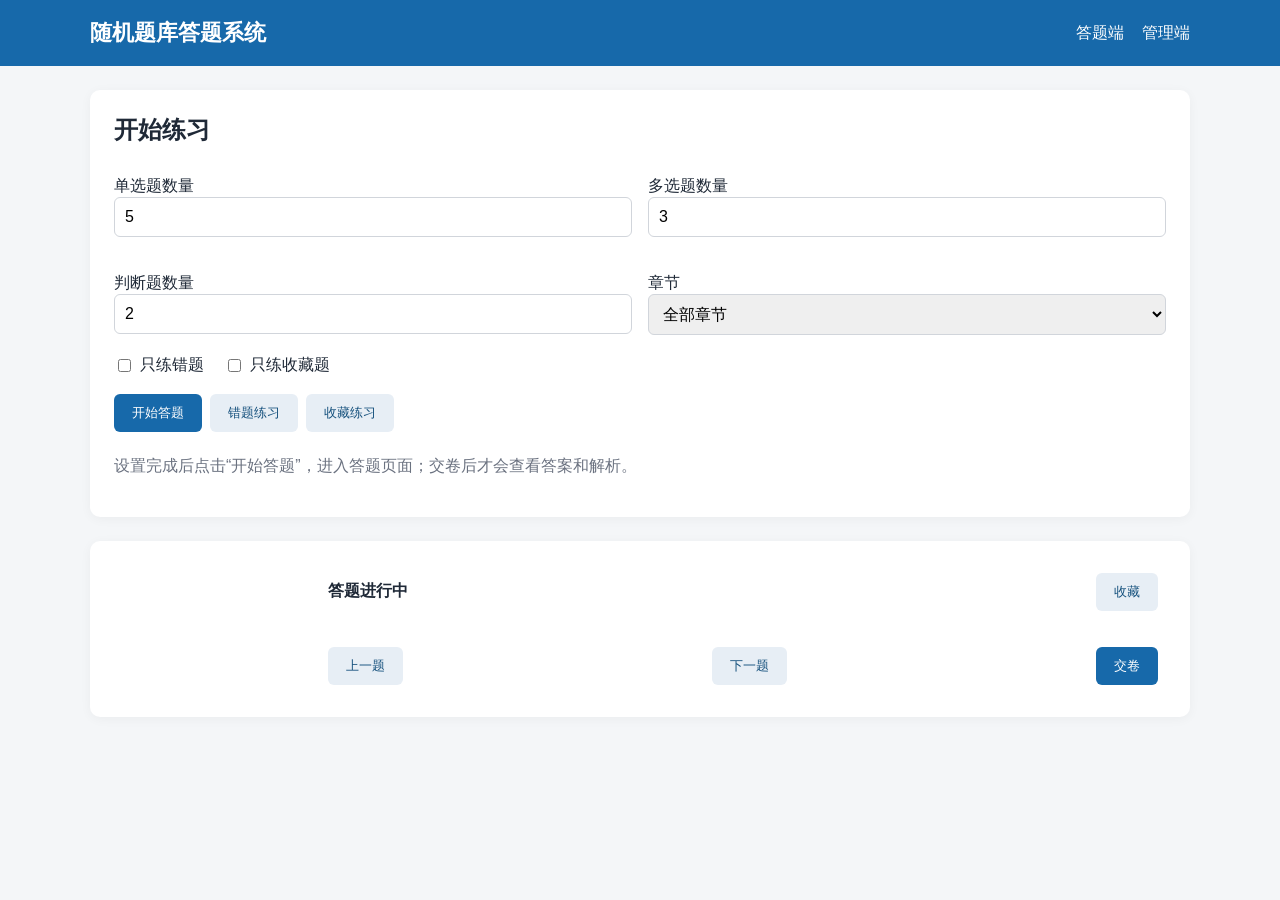
==== static/index.html @ 97cebf28 "feat: release random question bank system" ====
<!doctype html><html lang="zh-CN"><head><meta charset="utf-8"><meta name="viewport" content="width=device-width,initial-scale=1"><title>随机题库答题</title><link rel="stylesheet" href="/static/style.css"></head><body><header><h1>随机题库答题系统</h1><nav><a href="/">答题端</a><a href="/admin">管理端</a></nav></header><main id="app"><section id="config" class="card"><h2>开始练习</h2><div class="grid"><label>单选题数量<input id="singleCount" type="number" min="0" max="100" value="5"></label><label>多选题数量<input id="multiCount" type="number" min="0" max="100" value="3"></label><label>判断题数量<input id="judgeCount" type="number" min="0" max="100" value="2"></label><label>章节<select id="chapter"><option value="">全部章节</option></select></label></div><div class="checks"><label><input id="wrong" type="checkbox"> 只练错题</label><label><input id="favorite" type="checkbox"> 只练收藏题</label></div><button onclick="startQuiz()">开始答题</button><button class="secondary" onclick="loadReview('wrong')">错题练习</button><button class="secondary" onclick="loadReview('favorite')">收藏练习</button><p class="muted form-hint">设置完成后点击“开始答题”，进入答题页面；交卷后才会查看答案和解析。</p></section><section id="quiz" class="card quiz-layout hidden"><aside id="questionNav"></aside><div class="quiz-main"><div class="quiz-head"><div><strong id="quizStatus">答题进行中</strong><span id="progress"></span></div><button class="secondary" onclick="toggleFavorite()" id="fav">收藏</button></div><h2 id="question"></h2><div id="options"></div><div id="emptyOptions" class="empty-state hidden">本题暂未读取到选项，请到管理端检查题目数据。</div><div class="pager"><button class="secondary" onclick="prev()">上一题</button><button class="secondary" onclick="next()">下一题</button><button onclick="submitQuiz()">交卷</button></div></div></section></main><script src="/static/app.js"></script></body></html>
---- static/style.css ----
*{box-sizing:border-box}body{margin:0;background:#f4f6f8;color:#1f2937;font-family:-apple-system,BlinkMacSystemFont,"Segoe UI","Microsoft YaHei",sans-serif}header{background:#1769aa;color:white;padding:18px max(18px,calc((100% - 1100px)/2));display:flex;align-items:center;justify-content:space-between}h1{font-size:22px;margin:0}nav a{color:white;text-decoration:none;margin-left:18px}.card{max-width:1100px;margin:24px auto;padding:24px;background:#fff;border-radius:10px;box-shadow:0 2px 12px #0000000b}h2{margin-top:0}.grid{display:grid;grid-template-columns:repeat(2,1fr);gap:16px}label{display:block;margin:10px 0}input,select,textarea{width:100%;padding:10px;border:1px solid #d1d5db;border-radius:6px;font:inherit}button{border:0;border-radius:6px;background:#1769aa;color:white;padding:10px 18px;margin:8px 8px 8px 0;cursor:pointer}button.secondary{background:#e7eef5;color:#17527e}.checks{display:flex;gap:20px;flex-wrap:wrap}.filter-types{margin:4px 0 12px}.filter-types label{display:flex;align-items:center;gap:6px}.filter-types input{width:auto}.checks label{display:flex;align-items:center;gap:6px}.checks input{width:auto}.hidden{display:none}.quiz-head,.pager{display:flex;align-items:center;justify-content:space-between}.quiz-head button{margin-left:auto}.quiz-layout{display:grid;grid-template-columns:190px 1fr;gap:24px}.quiz-main{min-width:0}.nav-group{margin-bottom:18px}.nav-group strong{display:block;margin-bottom:8px}.nav-item{width:34px;height:34px;padding:0;margin:3px;background:#eef2f7;color:#334155}.nav-item.current{background:#1769aa;color:#fff}.nav-item.answered{background:#b7e4c7;color:#155724}.option{display:flex;gap:10px;padding:13px;margin:10px 0;border:1px solid #e1e5ea;border-radius:7px;cursor:pointer}.option input{width:auto}.correct{border-color:#18a058;background:#effaf3}.wrong{border-color:#d64545;background:#fff2f2}.detail{border-top:1px solid #eee;padding:14px 0}.muted{color:#6b7280}.form-hint{margin-top:16px}.empty-state{padding:14px;background:#fff8e1;color:#8a6116;border-radius:6px}.result-page{max-width:900px}.result-score{font-size:20px;font-weight:600;color:#1769aa;margin:18px 0}.result-page .detail{border:1px solid #e5e7eb;border-radius:8px;margin:12px 0;padding:16px}.result-page .detail.correct{border-color:#18a058;background:#effaf3}.result-page .detail.wrong{border-color:#d64545;background:#fff2f2}@media(max-width:650px){header{padding:14px 16px}.grid{grid-template-columns:1fr}.card{margin:12px;padding:16px}.checks{display:block}.pager{flex-wrap:wrap}.quiz-layout{display:block}.quiz-layout aside{display:flex;gap:16px;overflow-x:auto;margin-bottom:12px}.nav-group{flex:0 0 auto;margin-bottom:0}.nav-group>div{white-space:nowrap}}
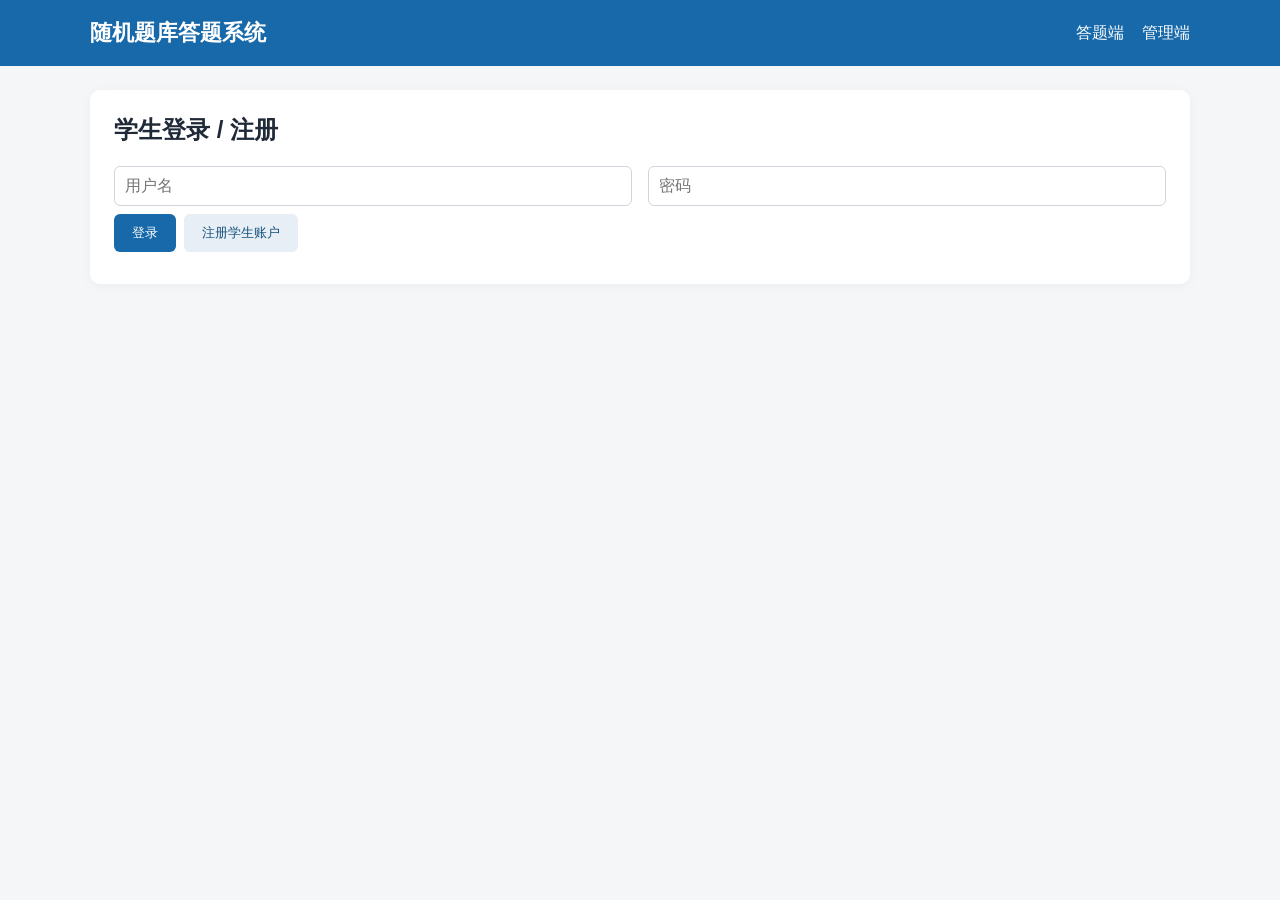
==== commit 3c6e1379: "feat: release v1.1.0" ====
--- a/static/index.html
+++ b/static/index.html
@@ -1 +1 @@
-<!doctype html><html lang="zh-CN"><head><meta charset="utf-8"><meta name="viewport" content="width=device-width,initial-scale=1"><title>随机题库答题</title><link rel="stylesheet" href="/static/style.css"></head><body><header><h1>随机题库答题系统</h1><nav><a href="/">答题端</a><a href="/admin">管理端</a></nav></header><main id="app"><section id="config" class="card"><h2>开始练习</h2><div class="grid"><label>单选题数量<input id="singleCount" type="number" min="0" max="100" value="5"></label><label>多选题数量<input id="multiCount" type="number" min="0" max="100" value="3"></label><label>判断题数量<input id="judgeCount" type="number" min="0" max="100" value="2"></label><label>章节<select id="chapter"><option value="">全部章节</option></select></label></div><div class="checks"><label><input id="wrong" type="checkbox"> 只练错题</label><label><input id="favorite" type="checkbox"> 只练收藏题</label></div><button onclick="startQuiz()">开始答题</button><button class="secondary" onclick="loadReview('wrong')">错题练习</button><button class="secondary" onclick="loadReview('favorite')">收藏练习</button><p class="muted form-hint">设置完成后点击“开始答题”，进入答题页面；交卷后才会查看答案和解析。</p></section><section id="quiz" class="card quiz-layout hidden"><aside id="questionNav"></aside><div class="quiz-main"><div class="quiz-head"><div><strong id="quizStatus">答题进行中</strong><span id="progress"></span></div><button class="secondary" onclick="toggleFavorite()" id="fav">收藏</button></div><h2 id="question"></h2><div id="options"></div><div id="emptyOptions" class="empty-state hidden">本题暂未读取到选项，请到管理端检查题目数据。</div><div class="pager"><button class="secondary" onclick="prev()">上一题</button><button class="secondary" onclick="next()">下一题</button><button onclick="submitQuiz()">交卷</button></div></div></section></main><script src="/static/app.js"></script></body></html>+<!doctype html><html lang="zh-CN"><head><meta charset="utf-8"><meta name="viewport" content="width=device-width,initial-scale=1"><title>随机题库答题</title><link rel="stylesheet" href="/static/style.css"></head><body><header><h1>随机题库答题系统</h1><nav><a href="/">答题端</a><a href="/admin">管理端</a><span id="authStatus"></span></nav></header><main id="app"><section id="loginPanel" class="card"><h2>学生登录 / 注册</h2><div class="grid"><input id="username" placeholder="用户名"><input id="password" type="password" placeholder="密码"></div><button onclick="login()">登录</button><button class="secondary" onclick="registerStudent()">注册学生账户</button><button class="secondary hidden" id="logoutButton" onclick="logout()">退出登录</button><span id="authMessage"></span></section><section id="config" hidden class="card"><h2>开始练习</h2><div class="grid"><label>单选题数量<input id="singleCount" type="number" min="0" max="100" value="5"></label><label>多选题数量<input id="multiCount" type="number" min="0" max="100" value="3"></label><label>判断题数量<input id="judgeCount" type="number" min="0" max="100" value="2"></label><label>章节<select id="chapter"><option value="">全部章节</option></select></label></div><div class="checks"><label><input id="wrong" type="checkbox"> 只练错题</label><label><input id="favorite" type="checkbox"> 只练收藏题</label></div><button onclick="startQuiz()">开始答题</button><button class="secondary" onclick="loadReview('wrong')">错题练习</button><button class="secondary" onclick="loadReview('favorite')">收藏练习</button><p class="muted form-hint">设置完成后点击“开始答题”，进入答题页面；交卷后才会查看答案和解析。</p></section><section id="quiz" hidden class="card quiz-layout"><aside id="questionNav"></aside><div class="quiz-main"><div class="quiz-head"><div><strong id="quizStatus">答题进行中</strong><span id="progress"></span></div><button class="secondary" onclick="toggleFavorite()" id="fav">收藏</button></div><h2 id="question"></h2><div id="options"></div><div id="emptyOptions" class="empty-state hidden">本题暂未读取到选项，请到管理端检查题目数据。</div><div class="pager"><button class="secondary" onclick="prev()">上一题</button><button class="secondary" onclick="next()">下一题</button><button onclick="submitQuiz()">交卷</button></div></div></section></main><script src="/static/app.js?v=1.0.1"></script></body></html>
--- a/static/style.css
+++ b/static/style.css
@@ -1 +1 @@
-*{box-sizing:border-box}body{margin:0;background:#f4f6f8;color:#1f2937;font-family:-apple-system,BlinkMacSystemFont,"Segoe UI","Microsoft YaHei",sans-serif}header{background:#1769aa;color:white;padding:18px max(18px,calc((100% - 1100px)/2));display:flex;align-items:center;justify-content:space-between}h1{font-size:22px;margin:0}nav a{color:white;text-decoration:none;margin-left:18px}.card{max-width:1100px;margin:24px auto;padding:24px;background:#fff;border-radius:10px;box-shadow:0 2px 12px #0000000b}h2{margin-top:0}.grid{display:grid;grid-template-columns:repeat(2,1fr);gap:16px}label{display:block;margin:10px 0}input,select,textarea{width:100%;padding:10px;border:1px solid #d1d5db;border-radius:6px;font:inherit}button{border:0;border-radius:6px;background:#1769aa;color:white;padding:10px 18px;margin:8px 8px 8px 0;cursor:pointer}button.secondary{background:#e7eef5;color:#17527e}.checks{display:flex;gap:20px;flex-wrap:wrap}.filter-types{margin:4px 0 12px}.filter-types label{display:flex;align-items:center;gap:6px}.filter-types input{width:auto}.checks label{display:flex;align-items:center;gap:6px}.checks input{width:auto}.hidden{display:none}.quiz-head,.pager{display:flex;align-items:center;justify-content:space-between}.quiz-head button{margin-left:auto}.quiz-layout{display:grid;grid-template-columns:190px 1fr;gap:24px}.quiz-main{min-width:0}.nav-group{margin-bottom:18px}.nav-group strong{display:block;margin-bottom:8px}.nav-item{width:34px;height:34px;padding:0;margin:3px;background:#eef2f7;color:#334155}.nav-item.current{background:#1769aa;color:#fff}.nav-item.answered{background:#b7e4c7;color:#155724}.option{display:flex;gap:10px;padding:13px;margin:10px 0;border:1px solid #e1e5ea;border-radius:7px;cursor:pointer}.option input{width:auto}.correct{border-color:#18a058;background:#effaf3}.wrong{border-color:#d64545;background:#fff2f2}.detail{border-top:1px solid #eee;padding:14px 0}.muted{color:#6b7280}.form-hint{margin-top:16px}.empty-state{padding:14px;background:#fff8e1;color:#8a6116;border-radius:6px}.result-page{max-width:900px}.result-score{font-size:20px;font-weight:600;color:#1769aa;margin:18px 0}.result-page .detail{border:1px solid #e5e7eb;border-radius:8px;margin:12px 0;padding:16px}.result-page .detail.correct{border-color:#18a058;background:#effaf3}.result-page .detail.wrong{border-color:#d64545;background:#fff2f2}@media(max-width:650px){header{padding:14px 16px}.grid{grid-template-columns:1fr}.card{margin:12px;padding:16px}.checks{display:block}.pager{flex-wrap:wrap}.quiz-layout{display:block}.quiz-layout aside{display:flex;gap:16px;overflow-x:auto;margin-bottom:12px}.nav-group{flex:0 0 auto;margin-bottom:0}.nav-group>div{white-space:nowrap}}
+*{box-sizing:border-box}body{margin:0;background:#f4f6f8;color:#1f2937;font-family:-apple-system,BlinkMacSystemFont,"Segoe UI","Microsoft YaHei",sans-serif}header{background:#1769aa;color:white;padding:18px max(18px,calc((100% - 1100px)/2));display:flex;align-items:center;justify-content:space-between}h1{font-size:22px;margin:0}nav a{color:white;text-decoration:none;margin-left:18px}.card{max-width:1100px;margin:24px auto;padding:24px;background:#fff;border-radius:10px;box-shadow:0 2px 12px #0000000b}h2{margin-top:0}.grid{display:grid;grid-template-columns:repeat(2,1fr);gap:16px}label{display:block;margin:10px 0}input,select,textarea{width:100%;padding:10px;border:1px solid #d1d5db;border-radius:6px;font:inherit}button{border:0;border-radius:6px;background:#1769aa;color:white;padding:10px 18px;margin:8px 8px 8px 0;cursor:pointer}button.secondary{background:#e7eef5;color:#17527e}.checks{display:flex;gap:20px;flex-wrap:wrap}.filter-types{margin:4px 0 12px}.filter-types label{display:flex;align-items:center;gap:6px}.filter-types input{width:auto}.checks label{display:flex;align-items:center;gap:6px}.checks input{width:auto}.hidden{display:none}[hidden]{display:none!important}.quiz-head,.pager{display:flex;align-items:center;justify-content:space-between}.quiz-head button{margin-left:auto}.quiz-layout{display:grid;grid-template-columns:190px 1fr;gap:24px}.quiz-main{min-width:0}.nav-group{margin-bottom:18px}.nav-group strong{display:block;margin-bottom:8px}.nav-item{width:34px;height:34px;padding:0;margin:3px;background:#eef2f7;color:#334155}.nav-item.current{background:#1769aa;color:#fff}.nav-item.answered{background:#b7e4c7;color:#155724}.option{display:flex;gap:10px;padding:13px;margin:10px 0;border:1px solid #e1e5ea;border-radius:7px;cursor:pointer}.option input{width:auto}.correct{border-color:#18a058;background:#effaf3}.wrong{border-color:#d64545;background:#fff2f2}.detail{border-top:1px solid #eee;padding:14px 0}.muted{color:#6b7280}.form-hint{margin-top:16px}.empty-state{padding:14px;background:#fff8e1;color:#8a6116;border-radius:6px}.result-page{max-width:900px}.result-score{font-size:20px;font-weight:600;color:#1769aa;margin:18px 0}.result-page .detail{border:1px solid #e5e7eb;border-radius:8px;margin:12px 0;padding:16px}.result-page .detail.correct{border-color:#18a058;background:#effaf3}.result-page .detail.wrong{border-color:#d64545;background:#fff2f2}@media(max-width:650px){header{padding:14px 16px}.grid{grid-template-columns:1fr}.card{margin:12px;padding:16px}.checks{display:block}.pager{flex-wrap:wrap}.quiz-layout{display:block}.quiz-layout aside{display:flex;gap:16px;overflow-x:auto;margin-bottom:12px}.nav-group{flex:0 0 auto;margin-bottom:0}.nav-group>div{white-space:nowrap}}
